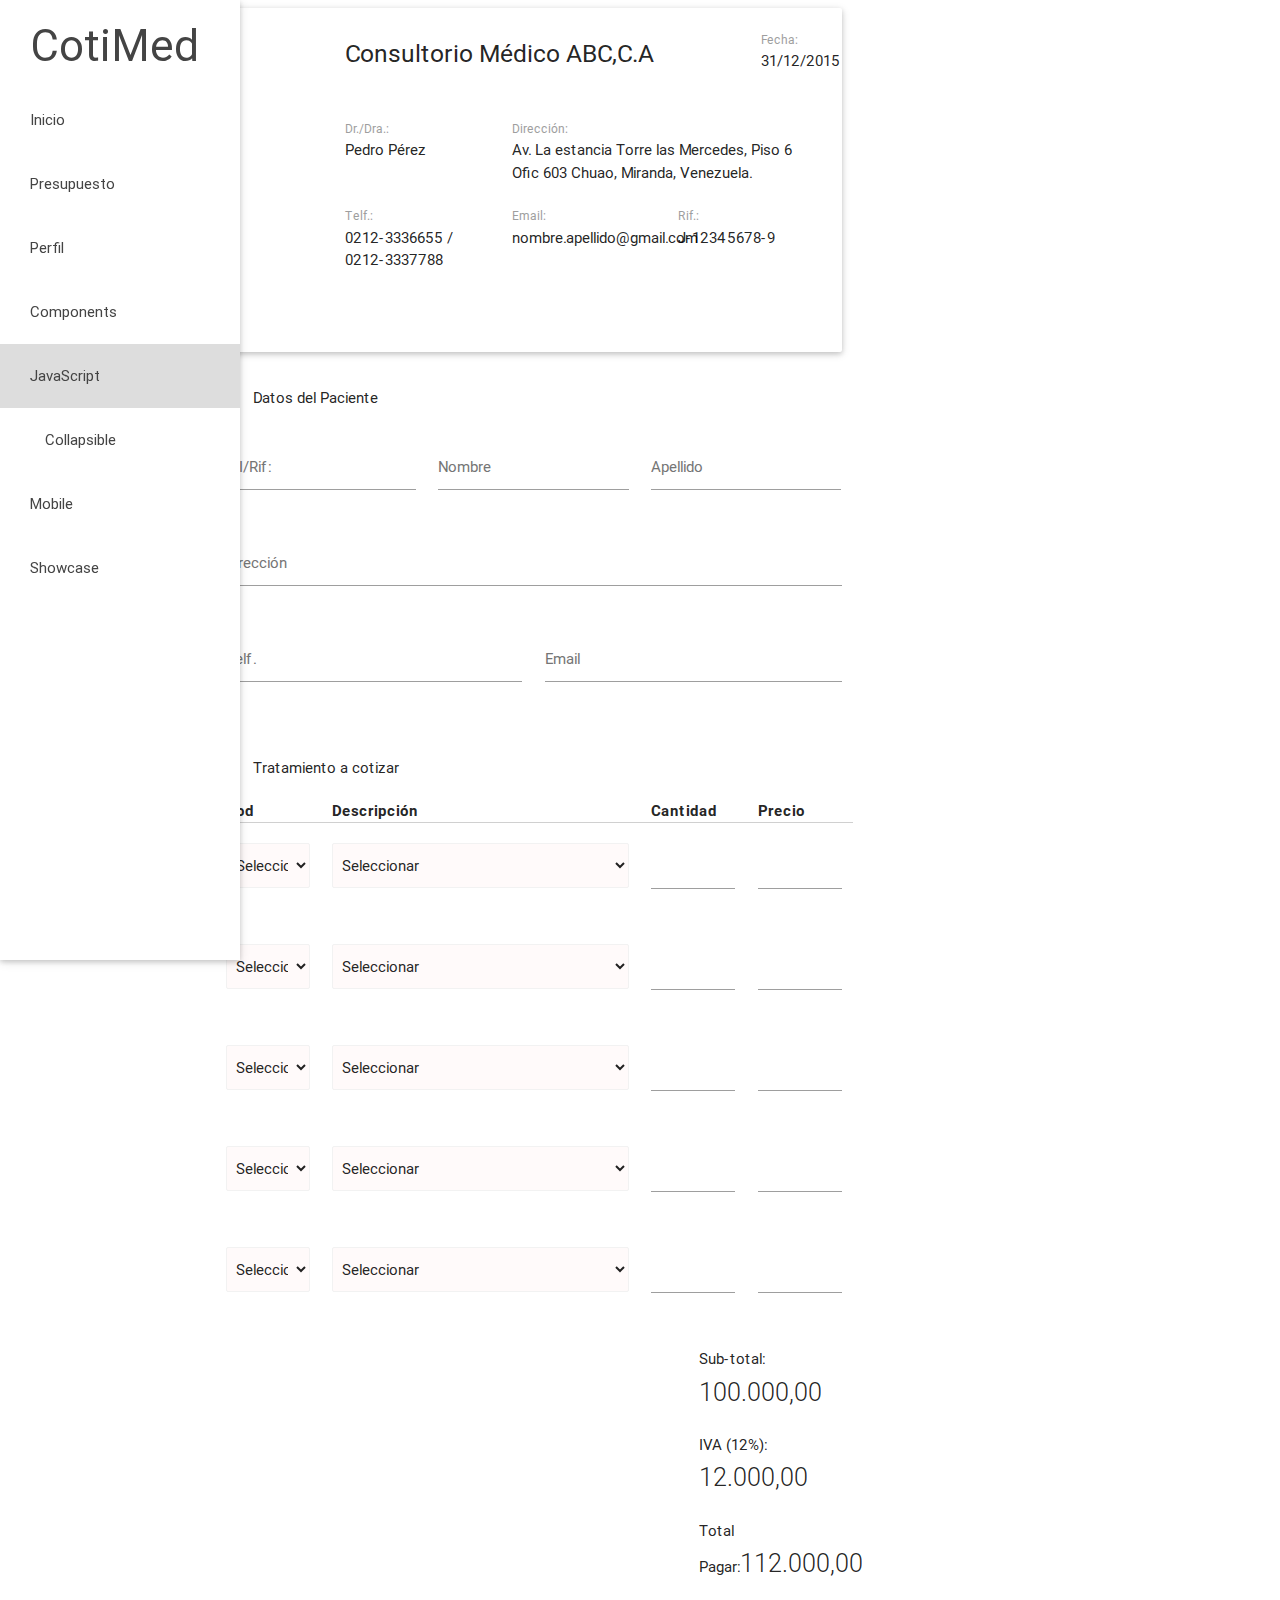
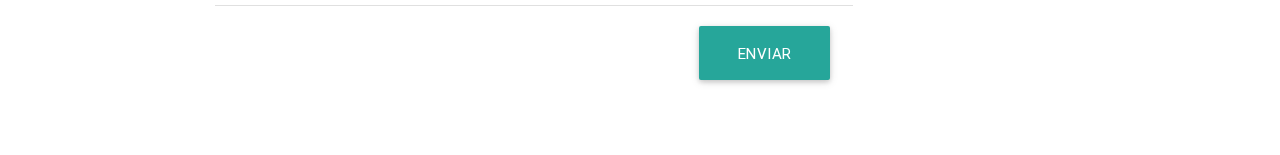
==== index.html @ 3a13dd4b "Agregando blockquote para titulos de secciones" ====
<!DOCTYPE html>
<html lang="en">
<head>
	<meta charset="UTF-8">
	<title>Cotizaciones Médicas</title>
	<link type="text/css" rel="stylesheet" href="materialize/css/materialize.min.css"  media="screen,projection"/>
	<link type="text/css" rel="stylesheet" href="materialize/css/style.css">
</head>
<body>
	<!-- Navbar goes here -->

    <!-- Page Layout here -->
    <div class="row">

      <div class="col s12 m4 l3"> <!-- Note that "m4 l3" was added -->
        <!-- Grey navigation panel. This content will be: 3-columns-wide on large screens,4-columns-wide on medium screens,
          12-columns-wide on small screens  -->
		<ul id="nav-mobile" class="side-nav fixed">
        <li class="logo"><a id="logo-container" href="#" class="brand-logo">
        	<h3>CotiMed</h3>
            <!-- <img src="http://lorempixel.com/114/56/people" alt=""></li> -->
        <li class="bold"><a href="about.html">Inicio</a></li>
        <li class="bold"><a href="getting-started.html">Presupuesto</a></li>
        <li class="no-padding">
          <ul class="collapsible collapsible-accordion">
            <li class="bold"><a class="collapsible-header">Perfil</a>
              <div class="collapsible-body" style="">
                <ul>
                  <li><a href="color.html">Color</a></li>
                </ul>
              </div>
            </li>
            <li class="bold"><a class="collapsible-header">Components</a>
              <div class="collapsible-body" style="">
                <ul>
                  <li><a href="badges.html">Badges</a></li>
                  <li><a href="buttons.html">Buttons</a></li>
                </ul>
              </div>
            </li>
            <li class="bold active"><a class="collapsible-header active">JavaScript</a>
              <div class="collapsible-body" style="display: block;">
                <ul>
                  <li><a href="collapsible.html">Collapsible</a></li>
                </ul>
              </div>
            </li>
          </ul>
        </li>
        <li class="bold"><a href="http://materializecss.com/mobile.html">Mobile</a></li>
        <li class="bold"><a href="showcase.html">Showcase</a></li>
      </ul>
		


      </div>
	<main>
		<div class="container">
		      <div class="col s12 m8 l9"> <!-- Note that "m8 l9" was added -->
		        <!-- Teal page content. This content will be: 9-columns-wide on large screens, 8-columns-wide on medium screens,
		          12-columns-wide on small screens  -->
				
				<!-- Header Cotización -->
					<div class="card-panel">
					          <div class="row valign-wrapper">
					            <div class="col s2">
					              <img src="http://lorempixel.com/300/300/sports" alt="" class="circle responsive-img"> 
					              <!-- notice the "circle" class -->
					            </div>
					            <div class="col s10">
					            	<div class="row">
					            		<div class="col s12">
					            			<div class="row">
					            				<div class="col s10">
					            					<h5>Consultorio Médico ABC,C.A</h5>						            			
					            				</div>
					            				<div class="col s2">
					            					<label>Fecha:</label><br/><span>31/12/2015</span>
					            				</div>
					            			</div>
					            		</div>
					            	</div>

					            	<div class="row">
					            		<div class="col s12">
					            			<div class="row">
					            				<div class="col s4"><label>Dr./Dra.: </label><br/><span>Pedro Pérez</span></div>
					            				<div class="col s8"><label>Dirección: </label><br/><span>Av. La estancia Torre las Mercedes, Piso 6 Ofic 603 Chuao, Miranda, Venezuela.</span></div>
					            			</div>
					            		</div>
					            		<div class="col s12">
					            			<div class="row">
					            				<div class="col s4"><label>Telf.: </label><br/><span>0212-3336655 / 0212-3337788</span></div>
					            				<div class="col s4"><label>Email: </label><span>nombre.apellido@gmail.com</span></div>
					            				<div class="col s4"><label>Rif.: </label><br/><span>J-12345678-9</span></div>

					            			</div>
					            		</div>
					            	</div>
					            </div>
					          </div>
					</div>
				<!-- Fin Header Cotización -->
				
				<!-- Form Paciente y Cotizacion -->
				<div class="row">
				  <form class="col s12">
				  	<blockquote>
				      Datos del Paciente
				    </blockquote>
				    <div class="row">
				      <div class="input-field col s4">
				        <input id="ci" type="text" class="validate" placeholder="C.I/Rif:">
				        <!-- <label for="ci">C.I/Rif</label> -->
				      </div>
				      <div class="input-field col s4">
				        <input id="first_name" type="text" class="validate" placeholder="Nombre">
				        <!-- <label for="first_name">Nombre</label> -->
				      </div>
				      <div class="input-field col s4">
				        <input id="last_name" type="text" class="validate" placeholder="Apellido">
				        <!-- <label for="last_name">Apellido</label> -->
				      </div>
				    </div>
				    <div class="row">
				      <div class="input-field col s12">
				        <input id="direccion" type="text" class="validate" placeholder="Dirección">
				        <!-- <label for="direccion">Dirección</label> -->
				      </div>
				    </div>
				    <div class="row">
				    	<div class="col-s12">
				      <div class="input-field col s6">
				        <input id="telf" type="text" class="validate" placeholder="Telf.">
				        <!-- <label for="telf">Telf.</label> -->
				      </div>
				    </div>
				      <div class="input-field col s6">
				        <input id="email" type="email" class="validate" placeholder="Email">
				        <!-- <label for="email">Email</label> -->
				      </div>
				      </div>
				  
				</div>
				<!-- Fin Campos Paciente -->
				
				<!-- Table-Header Cotizacion tratamiento -->
				<div class="row">
				  <div class="col s12">
				  	<blockquote>
				      Tratamiento a cotizar
				    </blockquote>
				  	<div class="row">
					  	<table class="striped">
					        <thead>
					          <tr>
					              <th class="col s2" data-field="id">Cod</th>
					              <th class="col s6"data-field="tratamiento">Descripción</th>
					              <th class="col s2" data-field="cantidad">Cantidad</th>
					              <th class="col s2" data-field="precio">Precio</th>
					          </tr>
					        </thead>
					    </table>
				    </div>
				    <!-- Fin Table-Header Cotización tratamiento -->
				    <!-- Campos cotizacion -->
				    <!-- Linea 1 -->
					<div class="row">
						<div class="col s12">
							<div class="row">
								<div class="col s2">
									  <select class="browser-default">
									    <option value="" disabled selected>Seleccionar</option>
									    <option value="cod-opt1-linea1">Option 1</option>
									    <option value="cod-opt2-linea1">Option 2</option>
									    <option value="cod-opt3-linea1">Option 3</option>
									  </select>
								</div>

								<div class="col s6">
									<select class="browser-default">
									    <option value="" disabled selected>Seleccionar</option>
									    <option value="des-opt1-linea1">Lorem ipsum lorem ipsum jjgn a1</option>
									    <option value="des-opt2-linea1">Option 2222 222 22 222233333</option>
									    <option value="des-opt3-linea1">Option 5555 55556yy 66666 8888</option>
									  </select>
								</div>
								<div class="col s2">
									<input id="cant-linea1" type="text" class="validate">
								</div>

								<div class="col s2">
									<input id="precio-linea1" type="text" class="validate">
								</div>
							</div>
						</div>
					</div>
					<!-- Fin Linea 1 -->
					<!-- Linea 2 -->
					<div class="row">
						<div class="col s12">
							<div class="row">
								<div class="col s2">
									  <select class="browser-default">
									    <option value="" disabled selected>Seleccionar</option>
									    <option value="cod-opt1-linea2">Option 1</option>
									    <option value="cod-opt2-linea2">Option 2</option>
									    <option value="cod-opt3-linea2">Option 3</option>
									  </select>
								</div>

								<div class="col s6">
									<select class="browser-default">
									    <option value="" disabled selected>Seleccionar</option>
									    <option value="des-opt1-linea2">Lorem ipsum lorem ipsum jjgn a1</option>
									    <option value="des-opt2-linea2">Option 2222 222 22 222233333</option>
									    <option value="des-opt3-linea2">Option 5555 55556yy 66666 8888</option>
									  </select>
								</div>
								<div class="col s2">
									<input id="cant-linea2" type="text" class="validate">
								</div>

								<div class="col s2">
									<input id="precio-linea2" type="text" class="validate">
								</div>
							</div>
						</div>
					</div>
					<!-- Fin Linea 2 -->
					<!-- Linea3 -->
					<div class="row">
						<div class="col s12">
							<div class="row">
								<div class="col s2">
									  <select class="browser-default">
									    <option value="" disabled selected>Seleccionar</option>
									    <option value="cod-opt1-linea3">Option 1</option>
									    <option value="cod-opt2-linea3">Option 2</option>
									    <option value="cod-opt3-linea3">Option 3</option>
									  </select>
								</div>

								<div class="col s6">
									<select class="browser-default">
									    <option value="" disabled selected>Seleccionar</option>
									    <option value="des-opt1-linea3">Lorem ipsum lorem ipsum jjgn a1</option>
									    <option value="des-opt2-linea3">Option 2222 222 22 222233333</option>
									    <option value="des-opt3-linea3">Option 5555 55556yy 66666 8888</option>
									  </select>
								</div>
								<div class="col s2">
									<input id="cant-linea3" type="text" class="validate">
								</div>

								<div class="col s2">
									<input id="precio-linea3" type="text" class="validate">
								</div>
							</div>
						</div>
					</div>
					<!-- Fin Linea 3 -->
					<!-- Linea 4 -->
					<div class="row">
						<div class="col s12">
							<div class="row">
								<div class="col s2">
									  <select class="browser-default">
									    <option value="" disabled selected>Seleccionar</option>
									    <option value="cod-opt1-linea4">Option 1</option>
									    <option value="cod-opt2-linea4">Option 2</option>
									    <option value="cod-opt3-linea4">Option 3</option>
									  </select>
								</div>

								<div class="col s6">
									<select class="browser-default">
									    <option value="" disabled selected>Seleccionar</option>
									    <option value="des-opt1-linea4">Lorem ipsum lorem ipsum jjgn a1</option>
									    <option value="des-opt2-linea4">Option 2222 222 22 222233333</option>
									    <option value="des-opt3-linea4">Option 5555 55556yy 66666 8888</option>
									  </select>
								</div>
								<div class="col s2">
									<input id="cant-linea4" type="text" class="validate">
								</div>

								<div class="col s2">
									<input id="precio-linea4" type="text" class="validate">
								</div>
							</div>
						</div>
					</div>
					<!-- Fin Linea 4 -->
					<!-- Linea 5 -->
					<div class="row">
						<div class="col s12">
							<div class="row">
								<div class="col s2">
									  <select class="browser-default">
									    <option value="" disabled selected>Seleccionar</option>
									    <option value="cod-opt1-linea5">Option 1</option>
									    <option value="cod-opt2-linea5">Option 2</option>
									    <option value="cod-opt3-linea5">Option 3</option>
									  </select>
								</div>

								<div class="col s6">
									<select class="browser-default">
									    <option value="" disabled selected>Seleccionar</option>
									    <option value="des-opt1-linea5">Lorem ipsum lorem ipsum jjgn a1</option>
									    <option value="des-opt2-linea5">Option 2222 222 22 222233333</option>
									    <option value="des-opt3-linea5">Option 5555 55556yy 66666 8888</option>
									  </select>
								</div>
								<div class="col s2">
									<input id="cant-linea5" type="text" class="validate">
								</div>

								<div class="col s2">
									<input id="precio-linea5" type="text" class="validate">
								</div>
							</div>
						</div>
					</div>
					<!-- Fin Linea 5 -->
					<!-- Campos Calculados -->
					<div class="row">
						<div class="col s12">
      						<div class="col s3 offset-s9"><caption>Sub-total: </caption><span class="flow-text">100.000,00</span></div>
      					</div>
    				</div>
    				<div class="row">
						<div class="col s12">
      						<div class="col s3 offset-s9"><caption>IVA (12%): </caption><span class="flow-text">12.000,00</span></div>
      					</div>
    				</div>
    				<div class="row">
						<div class="col s12">
      						<div class="col s3 offset-s9"><caption>Total Pagar:</caption><span class="flow-text">112.000,00</span></div>
      					</div>
    				</div><!-- Fin Campos Calculados -->
          			<!-- Divider -->
          			<div class="row">
          			<div class="divider"></div>
          			</div>
          			<!-- Fin Divider -->
          			<!-- Boton de Envio -->
          			<div class="row">
          				<div class="col s12">
          					<div class="col s3 offset-s9">
	          					<button class="btn waves-effect waves-light btn-large" type="submit" name="action">Enviar
	    							<i class="mdi-content-send right"></i>
	  							</button>
  							</div>
          				</div>
          			</div><!-- Boton de Envio -->
					</form> <!-- Fin Form Cotización tratamiento -->

				</div>
		      </div>
    	</div>
    </div>
  	</main>

	<!--Import jQuery before materialize.js-->
      <script type="text/javascript" src="https://code.jquery.com/jquery-2.1.1.min.js"></script>
      <script type="text/javascript" src="js/materialize.min.js"></script>
      
      
</body>
</html>
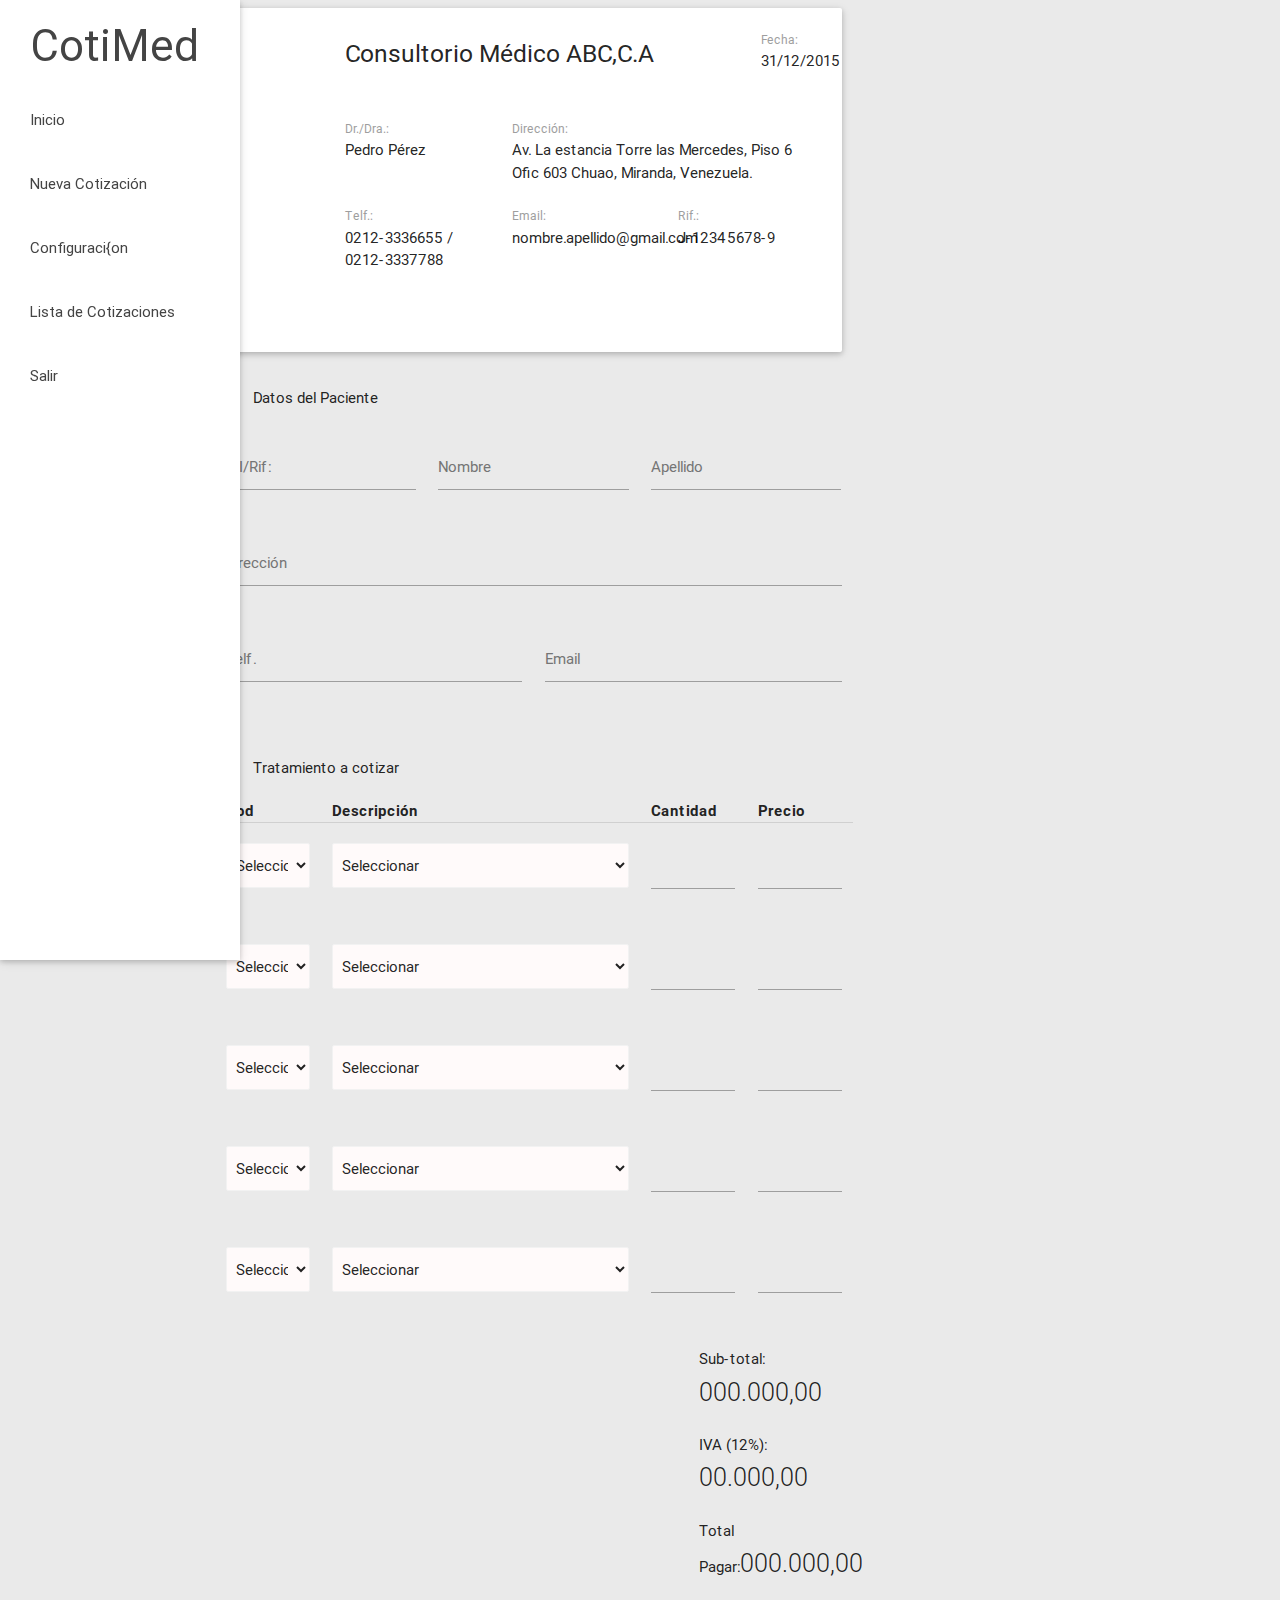
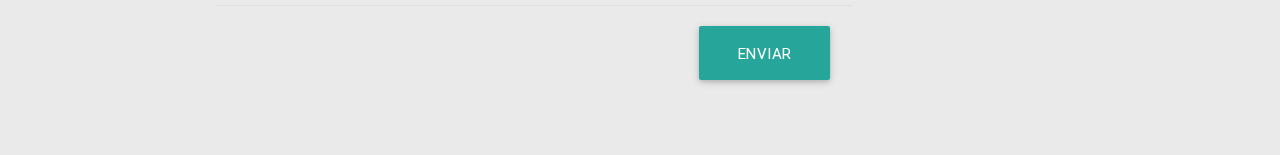
==== commit 5942f8a5: "Modificando backgroun color body con nuevo style.css" ====
--- a/index.html
+++ b/index.html
@@ -19,36 +19,11 @@
         <li class="logo"><a id="logo-container" href="#" class="brand-logo">
         	<h3>CotiMed</h3>
             <!-- <img src="http://lorempixel.com/114/56/people" alt=""></li> -->
-        <li class="bold"><a href="about.html">Inicio</a></li>
-        <li class="bold"><a href="getting-started.html">Presupuesto</a></li>
-        <li class="no-padding">
-          <ul class="collapsible collapsible-accordion">
-            <li class="bold"><a class="collapsible-header">Perfil</a>
-              <div class="collapsible-body" style="">
-                <ul>
-                  <li><a href="color.html">Color</a></li>
-                </ul>
-              </div>
-            </li>
-            <li class="bold"><a class="collapsible-header">Components</a>
-              <div class="collapsible-body" style="">
-                <ul>
-                  <li><a href="badges.html">Badges</a></li>
-                  <li><a href="buttons.html">Buttons</a></li>
-                </ul>
-              </div>
-            </li>
-            <li class="bold active"><a class="collapsible-header active">JavaScript</a>
-              <div class="collapsible-body" style="display: block;">
-                <ul>
-                  <li><a href="collapsible.html">Collapsible</a></li>
-                </ul>
-              </div>
-            </li>
-          </ul>
-        </li>
-        <li class="bold"><a href="http://materializecss.com/mobile.html">Mobile</a></li>
-        <li class="bold"><a href="showcase.html">Showcase</a></li>
+        <li class="bold"><a href="#">Inicio</a></li>
+        <li class="bold"><a href="#">Nueva Cotización</a></li>
+        <li class="bold"><a href="#">Configuraci{on</a></li>
+        <li class="bold"><a href="#">Lista de Cotizaciones</a></li>
+        <li class="bold"><a href="#">Salir</a></li>
       </ul>
 		
 
@@ -327,17 +302,17 @@
 					<!-- Campos Calculados -->
 					<div class="row">
 						<div class="col s12">
-      						<div class="col s3 offset-s9"><caption>Sub-total: </caption><span class="flow-text">100.000,00</span></div>
+      						<div class="col s3 offset-s9"><caption>Sub-total: </caption><span class="flow-text">000.000,00</span></div>
       					</div>
     				</div>
     				<div class="row">
 						<div class="col s12">
-      						<div class="col s3 offset-s9"><caption>IVA (12%): </caption><span class="flow-text">12.000,00</span></div>
+      						<div class="col s3 offset-s9"><caption>IVA (12%): </caption><span class="flow-text">00.000,00</span></div>
       					</div>
     				</div>
     				<div class="row">
 						<div class="col s12">
-      						<div class="col s3 offset-s9"><caption>Total Pagar:</caption><span class="flow-text">112.000,00</span></div>
+      						<div class="col s3 offset-s9"><caption>Total Pagar:</caption><span class="flow-text">000.000,00</span></div>
       					</div>
     				</div><!-- Fin Campos Calculados -->
           			<!-- Divider -->
--- a/materialize/css/style.css
+++ b/materialize/css/style.css
@@ -0,0 +1,3 @@
+body{
+	background-color: #EAEAEA;
+}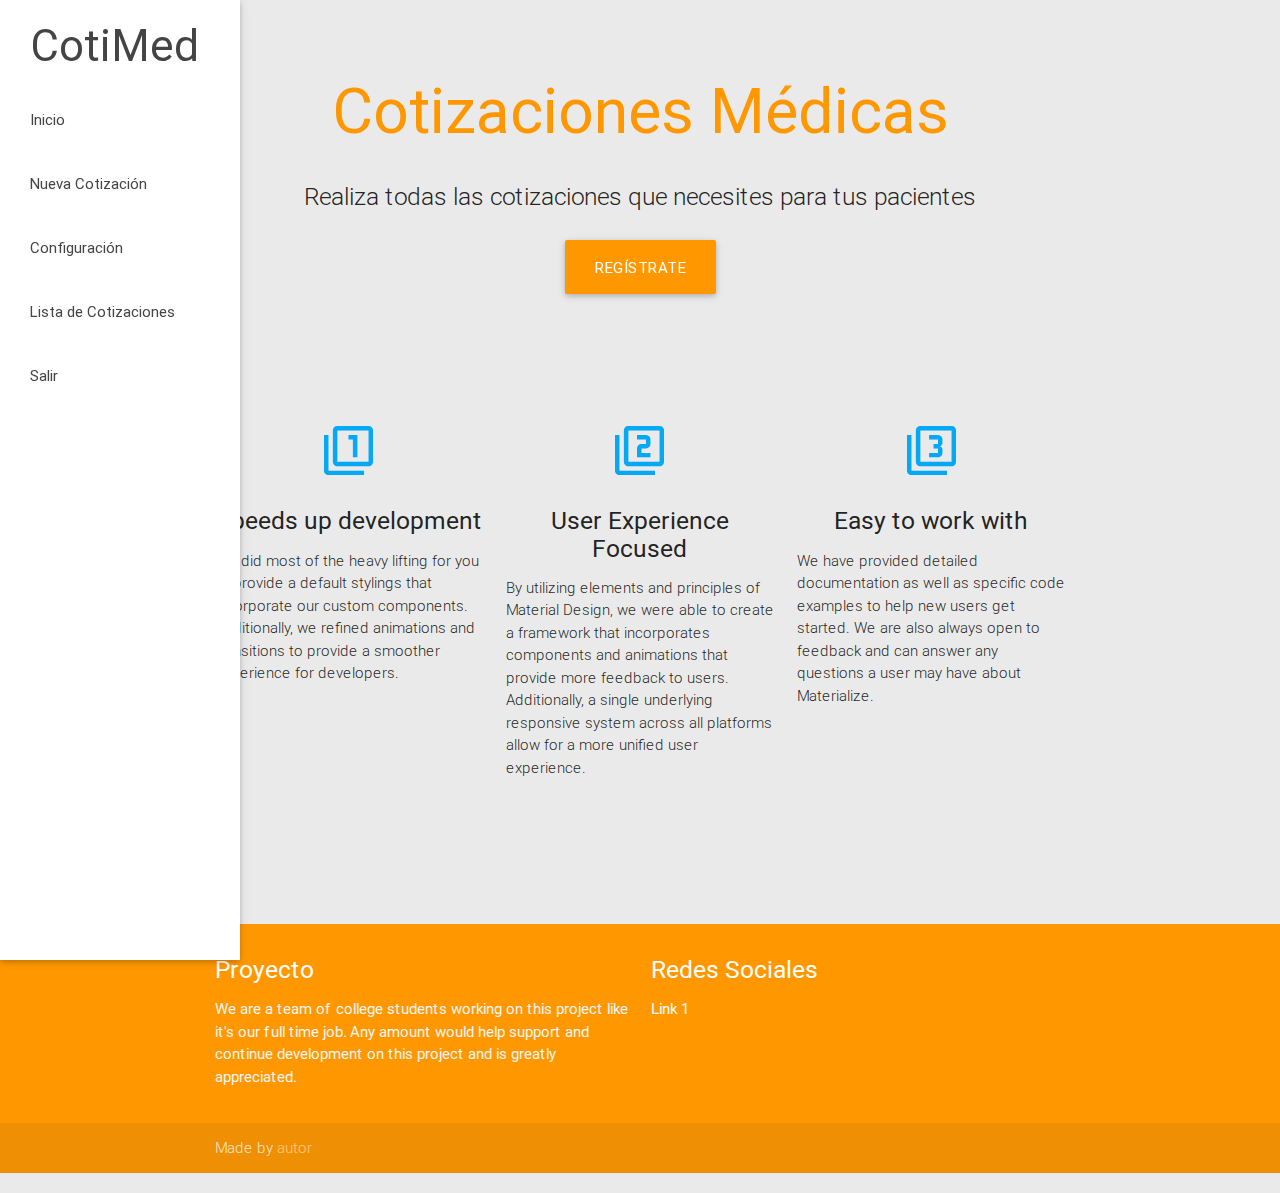
==== commit 927111c9: "Creando estructura para index" ====
--- a/index.html
+++ b/index.html
@@ -19,325 +19,92 @@
         <li class="logo"><a id="logo-container" href="#" class="brand-logo">
         	<h3>CotiMed</h3>
             <!-- <img src="http://lorempixel.com/114/56/people" alt=""></li> -->
-        <li class="bold"><a href="#">Inicio</a></li>
-        <li class="bold"><a href="#">Nueva Cotización</a></li>
-        <li class="bold"><a href="#">Configuraci{on</a></li>
+        <li class="bold"><a href="index.html">Inicio</a></li>
+        <li class="bold"><a href="nueva-cotizacion.html">Nueva Cotización</a></li>
+        <li class="bold"><a href="#">Configuración</a></li>
         <li class="bold"><a href="#">Lista de Cotizaciones</a></li>
         <li class="bold"><a href="#">Salir</a></li>
       </ul>
-		
+      </div>
+	
+	<main>
+	<div class="container">
+      <br><br>
+      <h1 class="header center orange-text">Cotizaciones Médicas</h1>
+      <div class="row center">
+        <h5 class="header col s12 light">Realiza todas las cotizaciones que necesites para tus pacientes</h5>
+      </div>
+      <div class="row center">
+        <a href="#" id="download-button" class="btn-large waves-effect waves-light orange">Regístrate</a>
+      </div>
+      <br><br>
+
+    </div>
+    <div class="container">
+    <div class="section">
+
+      <!--   Icon Section   -->
+      <div class="row">
+        <div class="col s12 m4">
+          <div class="icon-block">
+            <h2 class="center light-blue-text"><i class="mdi-image-filter-1"></i></h2>
+            <h5 class="center">Speeds up development</h5>
+
+            <p class="light">We did most of the heavy lifting for you to provide a default stylings that incorporate our custom components. Additionally, we refined animations and transitions to provide a smoother experience for developers.</p>
+          </div>
+        </div>
+
+        <div class="col s12 m4">
+          <div class="icon-block">
+            <h2 class="center light-blue-text"><i class="mdi-image-filter-2"></i></h2>
+            <h5 class="center">User Experience Focused</h5>
+
+            <p class="light">By utilizing elements and principles of Material Design, we were able to create a framework that incorporates components and animations that provide more feedback to users. Additionally, a single underlying responsive system across all platforms allow for a more unified user experience.</p>
+          </div>
+        </div>
+
+        <div class="col s12 m4">
+          <div class="icon-block">
+            <h2 class="center light-blue-text"><i class="mdi-image-filter-3"></i></h2>
+            <h5 class="center">Easy to work with</h5>
+
+            <p class="light">We have provided detailed documentation as well as specific code examples to help new users get started. We are also always open to feedback and can answer any questions a user may have about Materialize.</p>
+          </div>
+        </div>
+      </div>
+
+    </div>
+    <br><br>
+
+    <div class="section">
+
+    </div>
+  </div>
+  	</main>
+	<footer class="page-footer orange">
+	    <div class="container">
+	      <div class="row">
+	        <div class="col l6 s12">
+	          <h5 class="white-text">Proyecto</h5>
+	          <p class="grey-text text-lighten-4">We are a team of college students working on this project like it's our full time job. Any amount would help support and continue development on this project and is greatly appreciated.</p>
 
 
-      </div>
-	<main>
-		<div class="container">
-		      <div class="col s12 m8 l9"> <!-- Note that "m8 l9" was added -->
-		        <!-- Teal page content. This content will be: 9-columns-wide on large screens, 8-columns-wide on medium screens,
-		          12-columns-wide on small screens  -->
-				
-				<!-- Header Cotización -->
-					<div class="card-panel">
-					          <div class="row valign-wrapper">
-					            <div class="col s2">
-					              <img src="http://lorempixel.com/300/300/sports" alt="" class="circle responsive-img"> 
-					              <!-- notice the "circle" class -->
-					            </div>
-					            <div class="col s10">
-					            	<div class="row">
-					            		<div class="col s12">
-					            			<div class="row">
-					            				<div class="col s10">
-					            					<h5>Consultorio Médico ABC,C.A</h5>						            			
-					            				</div>
-					            				<div class="col s2">
-					            					<label>Fecha:</label><br/><span>31/12/2015</span>
-					            				</div>
-					            			</div>
-					            		</div>
-					            	</div>
-
-					            	<div class="row">
-					            		<div class="col s12">
-					            			<div class="row">
-					            				<div class="col s4"><label>Dr./Dra.: </label><br/><span>Pedro Pérez</span></div>
-					            				<div class="col s8"><label>Dirección: </label><br/><span>Av. La estancia Torre las Mercedes, Piso 6 Ofic 603 Chuao, Miranda, Venezuela.</span></div>
-					            			</div>
-					            		</div>
-					            		<div class="col s12">
-					            			<div class="row">
-					            				<div class="col s4"><label>Telf.: </label><br/><span>0212-3336655 / 0212-3337788</span></div>
-					            				<div class="col s4"><label>Email: </label><span>nombre.apellido@gmail.com</span></div>
-					            				<div class="col s4"><label>Rif.: </label><br/><span>J-12345678-9</span></div>
-
-					            			</div>
-					            		</div>
-					            	</div>
-					            </div>
-					          </div>
-					</div>
-				<!-- Fin Header Cotización -->
-				
-				<!-- Form Paciente y Cotizacion -->
-				<div class="row">
-				  <form class="col s12">
-				  	<blockquote>
-				      Datos del Paciente
-				    </blockquote>
-				    <div class="row">
-				      <div class="input-field col s4">
-				        <input id="ci" type="text" class="validate" placeholder="C.I/Rif:">
-				        <!-- <label for="ci">C.I/Rif</label> -->
-				      </div>
-				      <div class="input-field col s4">
-				        <input id="first_name" type="text" class="validate" placeholder="Nombre">
-				        <!-- <label for="first_name">Nombre</label> -->
-				      </div>
-				      <div class="input-field col s4">
-				        <input id="last_name" type="text" class="validate" placeholder="Apellido">
-				        <!-- <label for="last_name">Apellido</label> -->
-				      </div>
-				    </div>
-				    <div class="row">
-				      <div class="input-field col s12">
-				        <input id="direccion" type="text" class="validate" placeholder="Dirección">
-				        <!-- <label for="direccion">Dirección</label> -->
-				      </div>
-				    </div>
-				    <div class="row">
-				    	<div class="col-s12">
-				      <div class="input-field col s6">
-				        <input id="telf" type="text" class="validate" placeholder="Telf.">
-				        <!-- <label for="telf">Telf.</label> -->
-				      </div>
-				    </div>
-				      <div class="input-field col s6">
-				        <input id="email" type="email" class="validate" placeholder="Email">
-				        <!-- <label for="email">Email</label> -->
-				      </div>
-				      </div>
-				  
-				</div>
-				<!-- Fin Campos Paciente -->
-				
-				<!-- Table-Header Cotizacion tratamiento -->
-				<div class="row">
-				  <div class="col s12">
-				  	<blockquote>
-				      Tratamiento a cotizar
-				    </blockquote>
-				  	<div class="row">
-					  	<table class="striped">
-					        <thead>
-					          <tr>
-					              <th class="col s2" data-field="id">Cod</th>
-					              <th class="col s6"data-field="tratamiento">Descripción</th>
-					              <th class="col s2" data-field="cantidad">Cantidad</th>
-					              <th class="col s2" data-field="precio">Precio</th>
-					          </tr>
-					        </thead>
-					    </table>
-				    </div>
-				    <!-- Fin Table-Header Cotización tratamiento -->
-				    <!-- Campos cotizacion -->
-				    <!-- Linea 1 -->
-					<div class="row">
-						<div class="col s12">
-							<div class="row">
-								<div class="col s2">
-									  <select class="browser-default">
-									    <option value="" disabled selected>Seleccionar</option>
-									    <option value="cod-opt1-linea1">Option 1</option>
-									    <option value="cod-opt2-linea1">Option 2</option>
-									    <option value="cod-opt3-linea1">Option 3</option>
-									  </select>
-								</div>
-
-								<div class="col s6">
-									<select class="browser-default">
-									    <option value="" disabled selected>Seleccionar</option>
-									    <option value="des-opt1-linea1">Lorem ipsum lorem ipsum jjgn a1</option>
-									    <option value="des-opt2-linea1">Option 2222 222 22 222233333</option>
-									    <option value="des-opt3-linea1">Option 5555 55556yy 66666 8888</option>
-									  </select>
-								</div>
-								<div class="col s2">
-									<input id="cant-linea1" type="text" class="validate">
-								</div>
-
-								<div class="col s2">
-									<input id="precio-linea1" type="text" class="validate">
-								</div>
-							</div>
-						</div>
-					</div>
-					<!-- Fin Linea 1 -->
-					<!-- Linea 2 -->
-					<div class="row">
-						<div class="col s12">
-							<div class="row">
-								<div class="col s2">
-									  <select class="browser-default">
-									    <option value="" disabled selected>Seleccionar</option>
-									    <option value="cod-opt1-linea2">Option 1</option>
-									    <option value="cod-opt2-linea2">Option 2</option>
-									    <option value="cod-opt3-linea2">Option 3</option>
-									  </select>
-								</div>
-
-								<div class="col s6">
-									<select class="browser-default">
-									    <option value="" disabled selected>Seleccionar</option>
-									    <option value="des-opt1-linea2">Lorem ipsum lorem ipsum jjgn a1</option>
-									    <option value="des-opt2-linea2">Option 2222 222 22 222233333</option>
-									    <option value="des-opt3-linea2">Option 5555 55556yy 66666 8888</option>
-									  </select>
-								</div>
-								<div class="col s2">
-									<input id="cant-linea2" type="text" class="validate">
-								</div>
-
-								<div class="col s2">
-									<input id="precio-linea2" type="text" class="validate">
-								</div>
-							</div>
-						</div>
-					</div>
-					<!-- Fin Linea 2 -->
-					<!-- Linea3 -->
-					<div class="row">
-						<div class="col s12">
-							<div class="row">
-								<div class="col s2">
-									  <select class="browser-default">
-									    <option value="" disabled selected>Seleccionar</option>
-									    <option value="cod-opt1-linea3">Option 1</option>
-									    <option value="cod-opt2-linea3">Option 2</option>
-									    <option value="cod-opt3-linea3">Option 3</option>
-									  </select>
-								</div>
-
-								<div class="col s6">
-									<select class="browser-default">
-									    <option value="" disabled selected>Seleccionar</option>
-									    <option value="des-opt1-linea3">Lorem ipsum lorem ipsum jjgn a1</option>
-									    <option value="des-opt2-linea3">Option 2222 222 22 222233333</option>
-									    <option value="des-opt3-linea3">Option 5555 55556yy 66666 8888</option>
-									  </select>
-								</div>
-								<div class="col s2">
-									<input id="cant-linea3" type="text" class="validate">
-								</div>
-
-								<div class="col s2">
-									<input id="precio-linea3" type="text" class="validate">
-								</div>
-							</div>
-						</div>
-					</div>
-					<!-- Fin Linea 3 -->
-					<!-- Linea 4 -->
-					<div class="row">
-						<div class="col s12">
-							<div class="row">
-								<div class="col s2">
-									  <select class="browser-default">
-									    <option value="" disabled selected>Seleccionar</option>
-									    <option value="cod-opt1-linea4">Option 1</option>
-									    <option value="cod-opt2-linea4">Option 2</option>
-									    <option value="cod-opt3-linea4">Option 3</option>
-									  </select>
-								</div>
-
-								<div class="col s6">
-									<select class="browser-default">
-									    <option value="" disabled selected>Seleccionar</option>
-									    <option value="des-opt1-linea4">Lorem ipsum lorem ipsum jjgn a1</option>
-									    <option value="des-opt2-linea4">Option 2222 222 22 222233333</option>
-									    <option value="des-opt3-linea4">Option 5555 55556yy 66666 8888</option>
-									  </select>
-								</div>
-								<div class="col s2">
-									<input id="cant-linea4" type="text" class="validate">
-								</div>
-
-								<div class="col s2">
-									<input id="precio-linea4" type="text" class="validate">
-								</div>
-							</div>
-						</div>
-					</div>
-					<!-- Fin Linea 4 -->
-					<!-- Linea 5 -->
-					<div class="row">
-						<div class="col s12">
-							<div class="row">
-								<div class="col s2">
-									  <select class="browser-default">
-									    <option value="" disabled selected>Seleccionar</option>
-									    <option value="cod-opt1-linea5">Option 1</option>
-									    <option value="cod-opt2-linea5">Option 2</option>
-									    <option value="cod-opt3-linea5">Option 3</option>
-									  </select>
-								</div>
-
-								<div class="col s6">
-									<select class="browser-default">
-									    <option value="" disabled selected>Seleccionar</option>
-									    <option value="des-opt1-linea5">Lorem ipsum lorem ipsum jjgn a1</option>
-									    <option value="des-opt2-linea5">Option 2222 222 22 222233333</option>
-									    <option value="des-opt3-linea5">Option 5555 55556yy 66666 8888</option>
-									  </select>
-								</div>
-								<div class="col s2">
-									<input id="cant-linea5" type="text" class="validate">
-								</div>
-
-								<div class="col s2">
-									<input id="precio-linea5" type="text" class="validate">
-								</div>
-							</div>
-						</div>
-					</div>
-					<!-- Fin Linea 5 -->
-					<!-- Campos Calculados -->
-					<div class="row">
-						<div class="col s12">
-      						<div class="col s3 offset-s9"><caption>Sub-total: </caption><span class="flow-text">000.000,00</span></div>
-      					</div>
-    				</div>
-    				<div class="row">
-						<div class="col s12">
-      						<div class="col s3 offset-s9"><caption>IVA (12%): </caption><span class="flow-text">00.000,00</span></div>
-      					</div>
-    				</div>
-    				<div class="row">
-						<div class="col s12">
-      						<div class="col s3 offset-s9"><caption>Total Pagar:</caption><span class="flow-text">000.000,00</span></div>
-      					</div>
-    				</div><!-- Fin Campos Calculados -->
-          			<!-- Divider -->
-          			<div class="row">
-          			<div class="divider"></div>
-          			</div>
-          			<!-- Fin Divider -->
-          			<!-- Boton de Envio -->
-          			<div class="row">
-          				<div class="col s12">
-          					<div class="col s3 offset-s9">
-	          					<button class="btn waves-effect waves-light btn-large" type="submit" name="action">Enviar
-	    							<i class="mdi-content-send right"></i>
-	  							</button>
-  							</div>
-          				</div>
-          			</div><!-- Boton de Envio -->
-					</form> <!-- Fin Form Cotización tratamiento -->
-
-				</div>
-		      </div>
-    	</div>
-    </div>
-  	</main>
-
+	        </div>
+	        <div class="col l6 s12">
+	          <h5 class="white-text">Redes Sociales</h5>
+	          <ul>
+	            <li><a class="white-text" href="#!">Link 1</a></li>
+	            
+	          </ul>
+	        </div>
+	      </div>
+	    </div>
+	    <div class="footer-copyright">
+	      <div class="container">
+	      Made by <a class="orange-text text-lighten-3" href="http://materializecss.com">autor</a>
+	      </div>
+	    </div>
+  </footer>
 	<!--Import jQuery before materialize.js-->
       <script type="text/javascript" src="https://code.jquery.com/jquery-2.1.1.min.js"></script>
       <script type="text/javascript" src="js/materialize.min.js"></script>
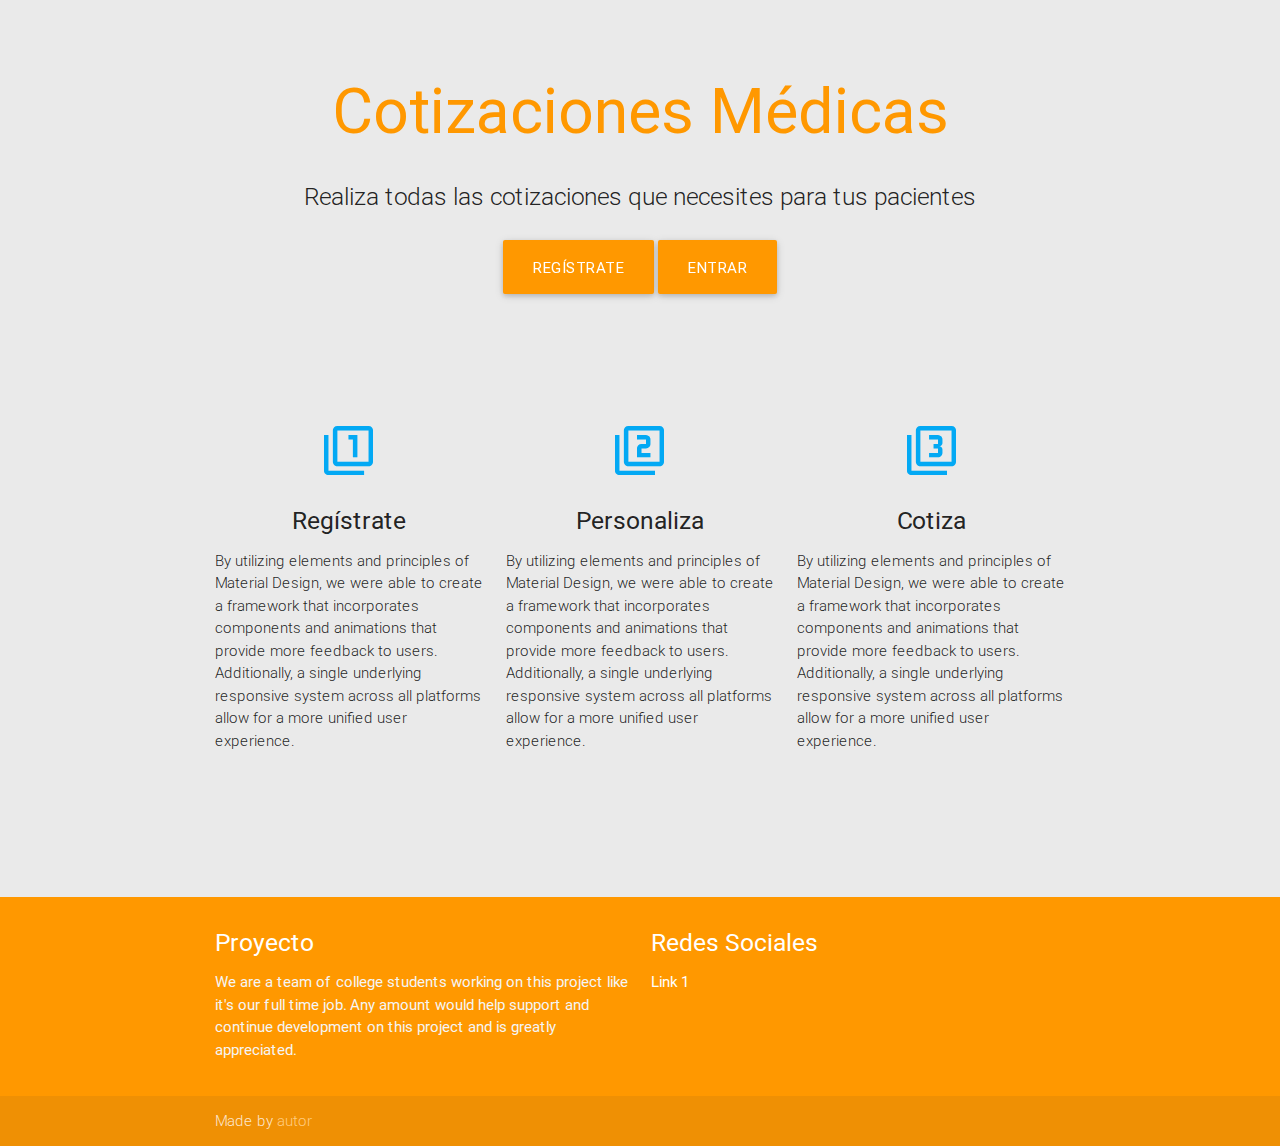
==== commit 0a8408f8: "Eliminando SideNav y salto del footer. y Agregando informacion" ====
--- a/index.html
+++ b/index.html
@@ -9,25 +9,7 @@
 <body>
 	<!-- Navbar goes here -->
 
-    <!-- Page Layout here -->
-    <div class="row">
-
-      <div class="col s12 m4 l3"> <!-- Note that "m4 l3" was added -->
-        <!-- Grey navigation panel. This content will be: 3-columns-wide on large screens,4-columns-wide on medium screens,
-          12-columns-wide on small screens  -->
-		<ul id="nav-mobile" class="side-nav fixed">
-        <li class="logo"><a id="logo-container" href="#" class="brand-logo">
-        	<h3>CotiMed</h3>
-            <!-- <img src="http://lorempixel.com/114/56/people" alt=""></li> -->
-        <li class="bold"><a href="index.html">Inicio</a></li>
-        <li class="bold"><a href="nueva-cotizacion.html">Nueva Cotización</a></li>
-        <li class="bold"><a href="#">Configuración</a></li>
-        <li class="bold"><a href="#">Lista de Cotizaciones</a></li>
-        <li class="bold"><a href="#">Salir</a></li>
-      </ul>
-      </div>
-	
-	<main>
+  	<main>
 	<div class="container">
       <br><br>
       <h1 class="header center orange-text">Cotizaciones Médicas</h1>
@@ -36,6 +18,8 @@
       </div>
       <div class="row center">
         <a href="#" id="download-button" class="btn-large waves-effect waves-light orange">Regístrate</a>
+        <a href="#" id="download-button" class="btn-large waves-effect waves-light orange">Entrar</a>
+
       </div>
       <br><br>
 
@@ -48,16 +32,16 @@
         <div class="col s12 m4">
           <div class="icon-block">
             <h2 class="center light-blue-text"><i class="mdi-image-filter-1"></i></h2>
-            <h5 class="center">Speeds up development</h5>
+            <h5 class="center">Regístrate</h5>
 
-            <p class="light">We did most of the heavy lifting for you to provide a default stylings that incorporate our custom components. Additionally, we refined animations and transitions to provide a smoother experience for developers.</p>
+            <p class="light">By utilizing elements and principles of Material Design, we were able to create a framework that incorporates components and animations that provide more feedback to users. Additionally, a single underlying responsive system across all platforms allow for a more unified user experience.</p>
           </div>
         </div>
 
         <div class="col s12 m4">
           <div class="icon-block">
             <h2 class="center light-blue-text"><i class="mdi-image-filter-2"></i></h2>
-            <h5 class="center">User Experience Focused</h5>
+            <h5 class="center">Personaliza</h5>
 
             <p class="light">By utilizing elements and principles of Material Design, we were able to create a framework that incorporates components and animations that provide more feedback to users. Additionally, a single underlying responsive system across all platforms allow for a more unified user experience.</p>
           </div>
@@ -66,9 +50,9 @@
         <div class="col s12 m4">
           <div class="icon-block">
             <h2 class="center light-blue-text"><i class="mdi-image-filter-3"></i></h2>
-            <h5 class="center">Easy to work with</h5>
+            <h5 class="center">Cotiza</h5>
 
-            <p class="light">We have provided detailed documentation as well as specific code examples to help new users get started. We are also always open to feedback and can answer any questions a user may have about Materialize.</p>
+            <p class="light">By utilizing elements and principles of Material Design, we were able to create a framework that incorporates components and animations that provide more feedback to users. Additionally, a single underlying responsive system across all platforms allow for a more unified user experience.</p>
           </div>
         </div>
       </div>
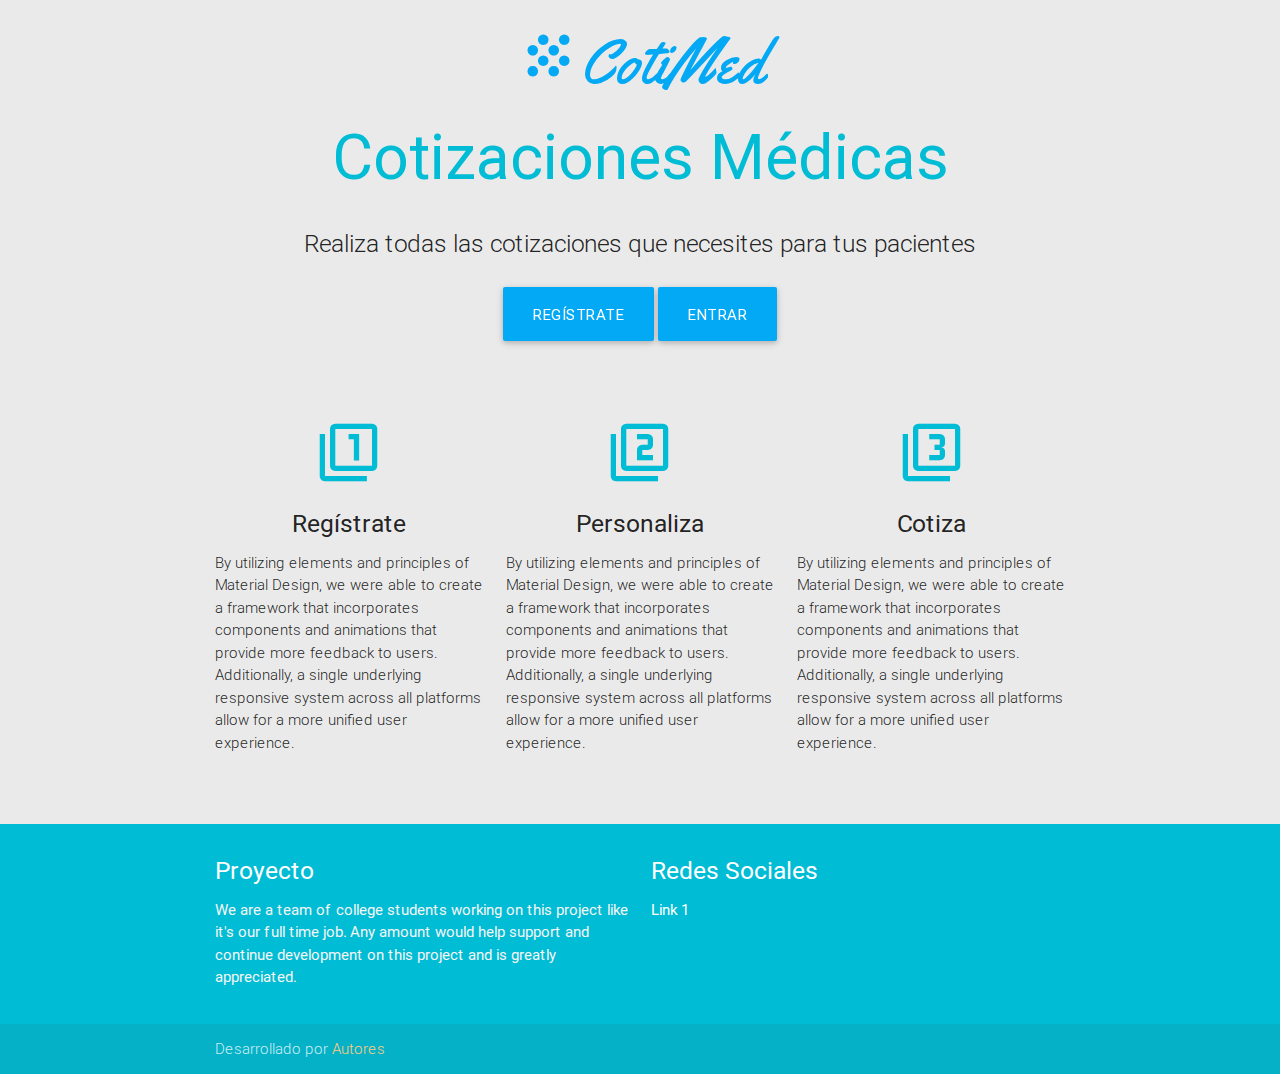
==== commit 33c97caa: "Añadiendo paginas de registro.html y  navegacion de pagina principal hacia paginas de login y regist" ====
--- a/index.html
+++ b/index.html
@@ -5,90 +5,78 @@
 	<title>Cotizaciones Médicas</title>
 	<link type="text/css" rel="stylesheet" href="materialize/css/materialize.min.css"  media="screen,projection"/>
 	<link type="text/css" rel="stylesheet" href="materialize/css/style.css">
+	<link href='http://fonts.googleapis.com/css?family=Yellowtail' rel='stylesheet' type='text/css'>
 </head>
 <body>
-	<!-- Navbar goes here -->
+  	<main>
+		<div class="container">
+	     <header class="s12 m12 l12">
+	     	<h2 id="logo"><i class="mdi-image-grain"></i>CotiMed</h2>
+	     </header>
+	      <h1 class="header center cyan-text">Cotizaciones Médicas</h1>
+	      <div class="row center">
+	        <h5 class="header col s12 m12 l12 light">Realiza todas las cotizaciones que necesites para tus pacientes</h5>
+	      </div>
+	      <div class="row center">
+	        <a href="registro.html" id="download-button" class="btn-large waves-effect waves-light light-blue">Regístrate</a>
+	        <a href="login.html" id="download-button" class="btn-large waves-effect waves-light light-blue">Entrar</a>
+	      </div>
+	    </div>
+	    <div class="container">
+	    <div class="section">
+	      <div class="row">
+	        <div class="col s12 m4 l4">
+	          <div class="icon-block">
+	            <h2 class="center cyan-text"><i class="mdi-image-filter-1"></i></h2>
+	            <h5 class="center">Regístrate</h5>
 
-  	<main>
-	<div class="container">
-      <br><br>
-      <h1 class="header center orange-text">Cotizaciones Médicas</h1>
-      <div class="row center">
-        <h5 class="header col s12 light">Realiza todas las cotizaciones que necesites para tus pacientes</h5>
-      </div>
-      <div class="row center">
-        <a href="#" id="download-button" class="btn-large waves-effect waves-light orange">Regístrate</a>
-        <a href="#" id="download-button" class="btn-large waves-effect waves-light orange">Entrar</a>
+	            <p class="light">By utilizing elements and principles of Material Design, we were able to create a framework that incorporates components and animations that provide more feedback to users. Additionally, a single underlying responsive system across all platforms allow for a more unified user experience.</p>
+	          </div>
+	        </div>
 
-      </div>
-      <br><br>
+	        <div class="col s12 m4 l4">
+	          <div class="icon-block">
+	            <h2 class="center cyan-text"><i class="mdi-image-filter-2"></i></h2>
+	            <h5 class="center">Personaliza</h5>
 
-    </div>
-    <div class="container">
-    <div class="section">
+	            <p class="light">By utilizing elements and principles of Material Design, we were able to create a framework that incorporates components and animations that provide more feedback to users. Additionally, a single underlying responsive system across all platforms allow for a more unified user experience.</p>
+	          </div>
+	        </div>
 
-      <!--   Icon Section   -->
-      <div class="row">
-        <div class="col s12 m4">
-          <div class="icon-block">
-            <h2 class="center light-blue-text"><i class="mdi-image-filter-1"></i></h2>
-            <h5 class="center">Regístrate</h5>
+	        <div class="col s12 m4 l4">
+	          <div class="icon-block">
+	            <h2 class="center cyan-text"><i class="mdi-image-filter-3"></i></h2>
+	            <h5 class="center">Cotiza</h5>
 
-            <p class="light">By utilizing elements and principles of Material Design, we were able to create a framework that incorporates components and animations that provide more feedback to users. Additionally, a single underlying responsive system across all platforms allow for a more unified user experience.</p>
-          </div>
-        </div>
-
-        <div class="col s12 m4">
-          <div class="icon-block">
-            <h2 class="center light-blue-text"><i class="mdi-image-filter-2"></i></h2>
-            <h5 class="center">Personaliza</h5>
-
-            <p class="light">By utilizing elements and principles of Material Design, we were able to create a framework that incorporates components and animations that provide more feedback to users. Additionally, a single underlying responsive system across all platforms allow for a more unified user experience.</p>
-          </div>
-        </div>
-
-        <div class="col s12 m4">
-          <div class="icon-block">
-            <h2 class="center light-blue-text"><i class="mdi-image-filter-3"></i></h2>
-            <h5 class="center">Cotiza</h5>
-
-            <p class="light">By utilizing elements and principles of Material Design, we were able to create a framework that incorporates components and animations that provide more feedback to users. Additionally, a single underlying responsive system across all platforms allow for a more unified user experience.</p>
-          </div>
-        </div>
-      </div>
-
-    </div>
-    <br><br>
-
-    <div class="section">
-
-    </div>
-  </div>
+	            <p class="light">By utilizing elements and principles of Material Design, we were able to create a framework that incorporates components and animations that provide more feedback to users. Additionally, a single underlying responsive system across all platforms allow for a more unified user experience.</p>
+	          </div>
+	        </div>
+	      </div>
+	    </div>
+	  </div>
   	</main>
-	<footer class="page-footer orange">
+	<footer class="page-footer cyan">
 	    <div class="container">
 	      <div class="row">
 	        <div class="col l6 s12">
 	          <h5 class="white-text">Proyecto</h5>
 	          <p class="grey-text text-lighten-4">We are a team of college students working on this project like it's our full time job. Any amount would help support and continue development on this project and is greatly appreciated.</p>
-
-
 	        </div>
 	        <div class="col l6 s12">
 	          <h5 class="white-text">Redes Sociales</h5>
 	          <ul>
 	            <li><a class="white-text" href="#!">Link 1</a></li>
-	            
 	          </ul>
 	        </div>
 	      </div>
 	    </div>
 	    <div class="footer-copyright">
 	      <div class="container">
-	      Made by <a class="orange-text text-lighten-3" href="http://materializecss.com">autor</a>
+	      Desarrollado por <a class="orange-text text-lighten-3" href="http://materializecss.com">Autores</a>
 	      </div>
 	    </div>
-  </footer>
+  	</footer>
+
 	<!--Import jQuery before materialize.js-->
       <script type="text/javascript" src="https://code.jquery.com/jquery-2.1.1.min.js"></script>
       <script type="text/javascript" src="js/materialize.min.js"></script>
--- a/materialize/css/style.css
+++ b/materialize/css/style.css
@@ -1,3 +1,10 @@
 body{
 	background-color: #EAEAEA;
-}+}
+
+#logo header, h2 { 
+	font-family:'Yellowtail', cursive; 
+	text-align: center;
+	color:#03a9f4;
+	font-size: 4.20rem;
+}
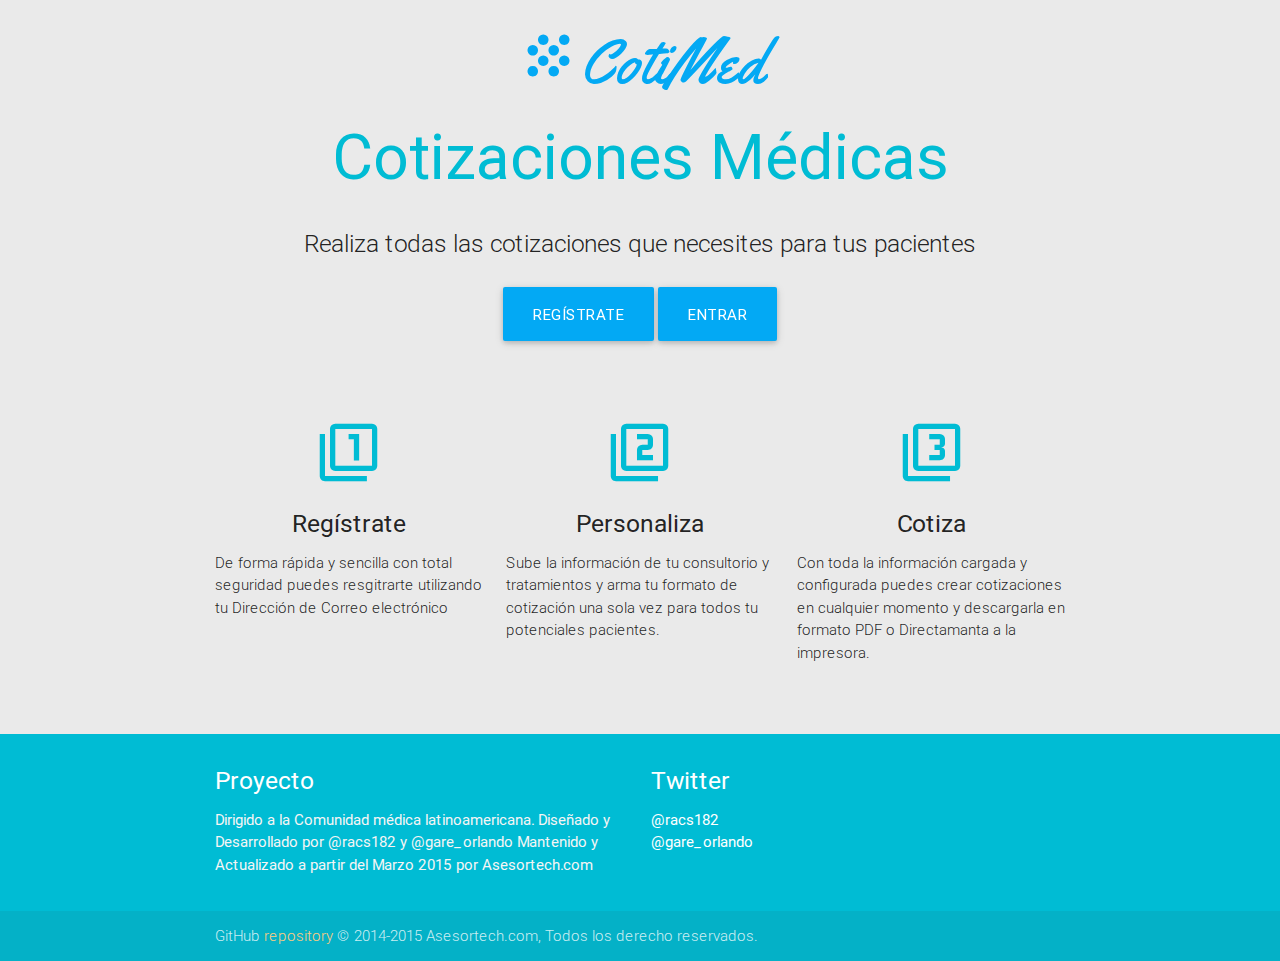
==== commit 58b429f2: "Agregando toda la información del home" ====
--- a/index.html
+++ b/index.html
@@ -30,7 +30,7 @@
 	            <h2 class="center cyan-text"><i class="mdi-image-filter-1"></i></h2>
 	            <h5 class="center">Regístrate</h5>
 
-	            <p class="light">By utilizing elements and principles of Material Design, we were able to create a framework that incorporates components and animations that provide more feedback to users. Additionally, a single underlying responsive system across all platforms allow for a more unified user experience.</p>
+	            <p class="light">De forma rápida y sencilla con total seguridad puedes resgitrarte utilizando tu Dirección de Correo electrónico</p>
 	          </div>
 	        </div>
 
@@ -39,7 +39,7 @@
 	            <h2 class="center cyan-text"><i class="mdi-image-filter-2"></i></h2>
 	            <h5 class="center">Personaliza</h5>
 
-	            <p class="light">By utilizing elements and principles of Material Design, we were able to create a framework that incorporates components and animations that provide more feedback to users. Additionally, a single underlying responsive system across all platforms allow for a more unified user experience.</p>
+	            <p class="light">Sube la información de tu consultorio y tratamientos y arma tu formato de cotización una sola vez para todos tu potenciales pacientes.</p>
 	          </div>
 	        </div>
 
@@ -48,7 +48,7 @@
 	            <h2 class="center cyan-text"><i class="mdi-image-filter-3"></i></h2>
 	            <h5 class="center">Cotiza</h5>
 
-	            <p class="light">By utilizing elements and principles of Material Design, we were able to create a framework that incorporates components and animations that provide more feedback to users. Additionally, a single underlying responsive system across all platforms allow for a more unified user experience.</p>
+	            <p class="light">Con toda la información cargada y configurada puedes crear cotizaciones en cualquier momento y descargarla en formato PDF o Directamanta a la impresora.</p>
 	          </div>
 	        </div>
 	      </div>
@@ -60,19 +60,23 @@
 	      <div class="row">
 	        <div class="col l6 s12">
 	          <h5 class="white-text">Proyecto</h5>
-	          <p class="grey-text text-lighten-4">We are a team of college students working on this project like it's our full time job. Any amount would help support and continue development on this project and is greatly appreciated.</p>
+	          <p class="grey-text text-lighten-4">Dirigido a la Comunidad médica latinoamericana.
+				Diseñado y Desarrollado por @racs182 y @gare_orlando
+				Mantenido y Actualizado a partir del Marzo 2015 por Asesortech.com</p>
 	        </div>
 	        <div class="col l6 s12">
-	          <h5 class="white-text">Redes Sociales</h5>
+	          <h5 class="white-text">Twitter</h5>
 	          <ul>
-	            <li><a class="white-text" href="#!">Link 1</a></li>
+	            <li><a class="white-text" href="https://twitter.com/racs182">@racs182</a></li>
+	            <li><a class="white-text" href="https://twitter.com/gare_orlando">@gare_orlando</a></li>
 	          </ul>
 	        </div>
 	      </div>
 	    </div>
 	    <div class="footer-copyright">
 	      <div class="container">
-	      Desarrollado por <a class="orange-text text-lighten-3" href="http://materializecss.com">Autores</a>
+	      GitHub <a class="orange-text text-lighten-3" href="https://github.com/racs182/cotimed">repository</a>
+	      © 2014-2015 Asesortech.com, Todos los derecho reservados.
 	      </div>
 	    </div>
   	</footer>
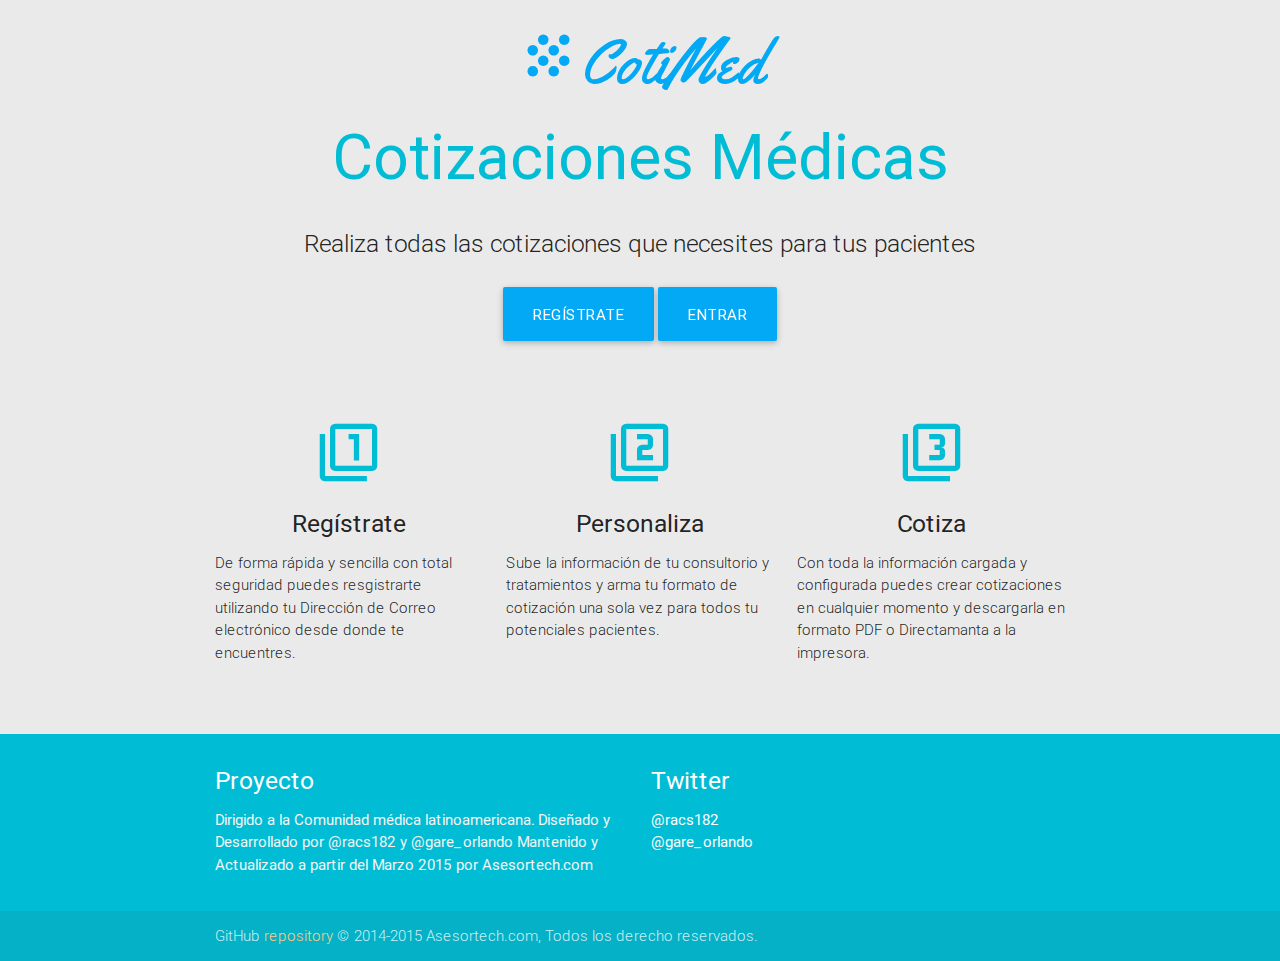
==== commit 5d08d889: "Correcciones gramaticales de información del home" ====
--- a/index.html
+++ b/index.html
@@ -30,7 +30,7 @@
 	            <h2 class="center cyan-text"><i class="mdi-image-filter-1"></i></h2>
 	            <h5 class="center">Regístrate</h5>
 
-	            <p class="light">De forma rápida y sencilla con total seguridad puedes resgitrarte utilizando tu Dirección de Correo electrónico</p>
+	            <p class="light">De forma rápida y sencilla con total seguridad puedes resgistrarte utilizando tu Dirección de Correo electrónico desde donde te encuentres.</p>
 	          </div>
 	        </div>
 
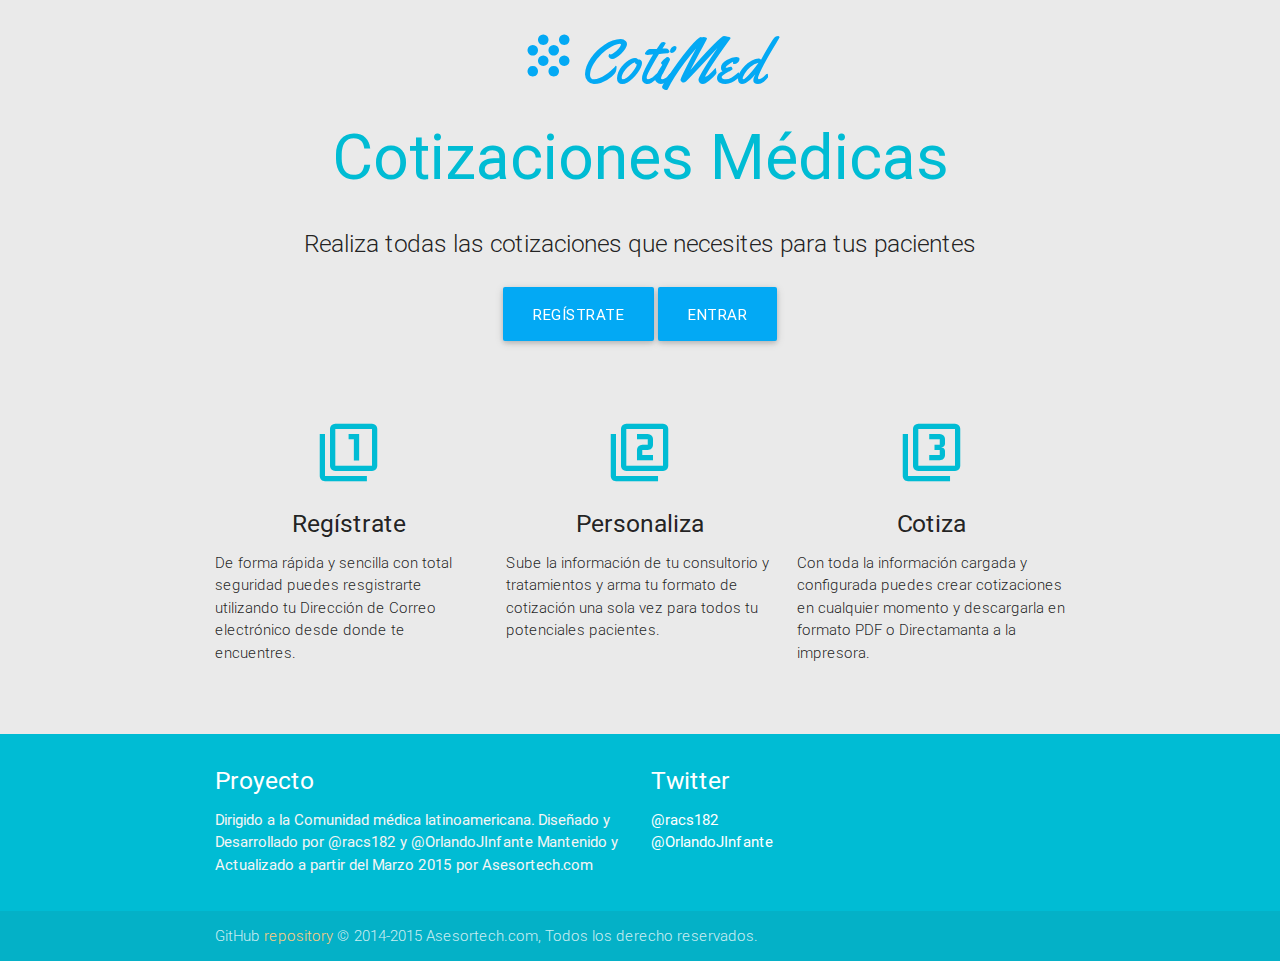
==== commit 79c373c5: "Actualizando navegación entre pantallas, correccion de boton interfaz registro y lista de cotizacion" ====
--- a/index.html
+++ b/index.html
@@ -61,14 +61,14 @@
 	        <div class="col l6 s12">
 	          <h5 class="white-text">Proyecto</h5>
 	          <p class="grey-text text-lighten-4">Dirigido a la Comunidad médica latinoamericana.
-				Diseñado y Desarrollado por @racs182 y @gare_orlando
+				Diseñado y Desarrollado por @racs182 y @OrlandoJInfante
 				Mantenido y Actualizado a partir del Marzo 2015 por Asesortech.com</p>
 	        </div>
 	        <div class="col l6 s12">
 	          <h5 class="white-text">Twitter</h5>
 	          <ul>
 	            <li><a class="white-text" href="https://twitter.com/racs182">@racs182</a></li>
-	            <li><a class="white-text" href="https://twitter.com/gare_orlando">@gare_orlando</a></li>
+	            <li><a class="white-text" href="https://twitter.com/OrlandoJInfante">@OrlandoJInfante</a></li>
 	          </ul>
 	        </div>
 	      </div>
